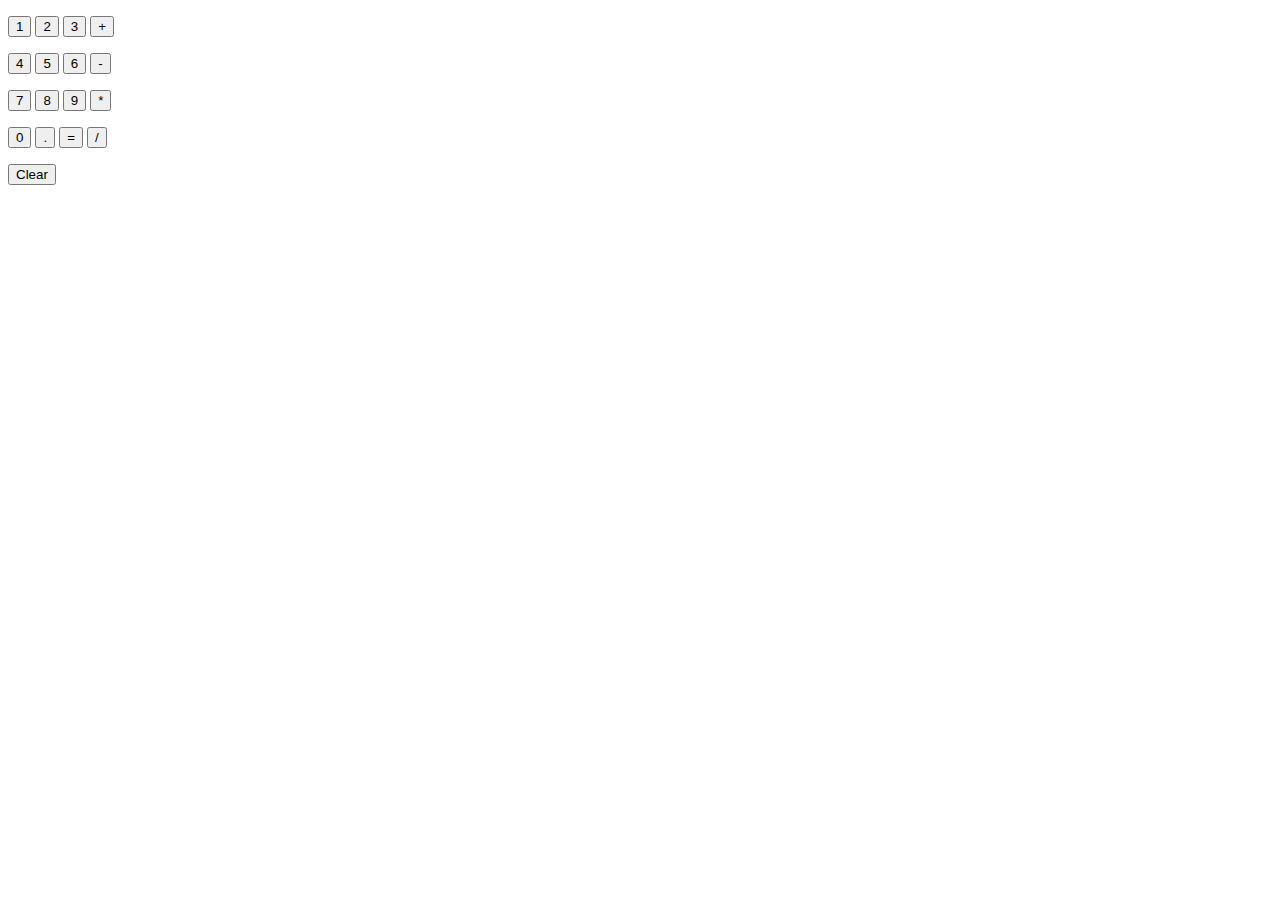
==== calculator/calculator.html @ 8cefae90 "Add calculator project" ====
<!DOCTYPE html>
<html lang="en">
<head>
  <meta charset="UTF-8">
  <title>Calculator</title>
  <meta name="viewport" content="width=device-width, initial-scale=1.0">
</head>
<body>
  <p>
  <button onclick="
    updateCalculation('1');
    ">1</button>
    
  <button onclick="
    updateCalculation('2');
    ">2</button>

  <button onclick="
   updateCalculation('3');
  ">3</button>

  <button onclick="
    updateCalculation(' + ');
  ">+</button>
  </p>

  <p>
    <button onclick="
    updateCalculation('4');
    ">4</button>

  <button onclick="
    updateCalculation('5');
    ">5</button>

  <button onclick="
    updateCalculation('6');
  ">6</button>

  <button onclick="
    updateCalculation(' - ');
  ">-</button>
  </p>

  <p>
    <button onclick="
    updateCalculation('7');
    console.log(calculation);
    ">7</button>

  <button onclick="
      updateCalculation('8');
    ">8</button>

  <button onclick="
    updateCalculation('9');
  ">9</button>

  <button onclick="
    updateCalculation(' * ');
  ">*</button>
  </p>

  <p>
    <button onclick="
   updateCalculation('0');
    ">0</button>
  <button onclick="
    updateCalculation('.');
    ">.</button>

  <button onclick="
  calculation = eval(calculation);
  console.log(calculation);

   ">=</button>
  <button onclick="
   updateCalculation(' / ');
  ">/</button>

  </p>
  <button onclick="
    calculation = '';
    console.log(`Cleared ${calculation}`);
    localStorage.setItem('calculation', calculation);
  ">
    Clear
  </button>

  
  <script>
    let calculation = localStorage.getItem('calculation') || '';

    console.log(calculation);

    function updateCalculation(value) {
      calculation += value;
      console.log(calculation);

      localStorage.setItem('calculation', calculation);
    }
  </script>
</body>
</html>
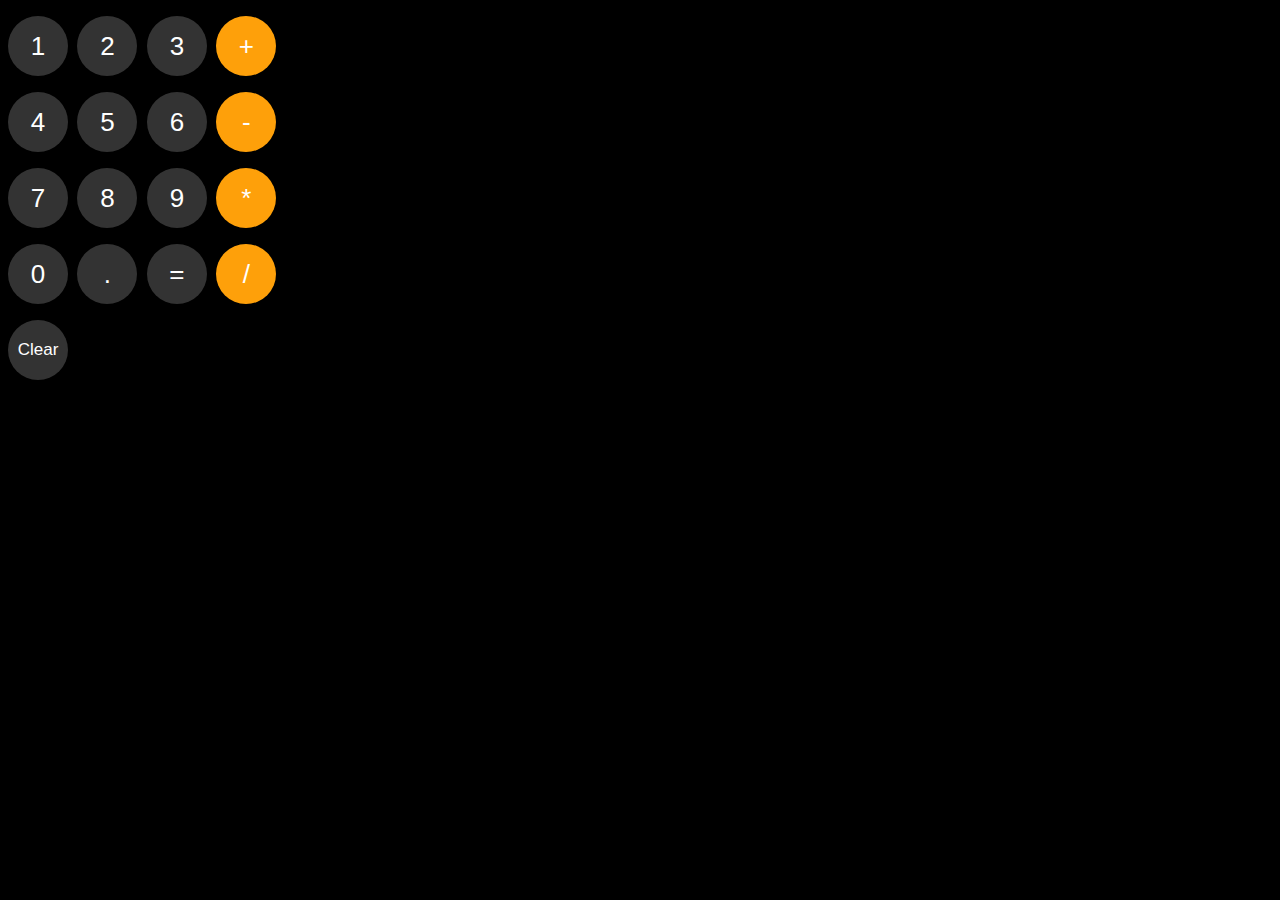
==== commit 19bed952: "add css style to the page and move css and javascript to its own file" ====
--- a/calculator/calculator.html
+++ b/calculator/calculator.html
@@ -4,101 +4,99 @@
   <meta charset="UTF-8">
   <title>Calculator</title>
   <meta name="viewport" content="width=device-width, initial-scale=1.0">
+  <title>Calculator</title>
+  <link rel="stylesheet" href="styles/calculator.css">
 </head>
 <body>
+  <p class="js-calculation calculation"></p>
+
   <p>
-  <button onclick="
-    updateCalculation('1');
-    ">1</button>
+   <button class="calculator-button gray-button" onclick="
+        updateCalculation('1');
+      ">1</button>
+
     
-  <button onclick="
-    updateCalculation('2');
-    ">2</button>
+    <button class="calculator-button gray-button" onclick="
+      updateCalculation('2');
+      ">2</button>
 
-  <button onclick="
-   updateCalculation('3');
-  ">3</button>
+    <button class="calculator-button gray-button" onclick="
+      updateCalculation('3');
+      ">3</button>
 
-  <button onclick="
-    updateCalculation(' + ');
-  ">+</button>
+    <button class="calculator-button orange-button" onclick="
+      updateCalculation(' + ');
+      ">+</button>
   </p>
 
   <p>
-    <button onclick="
-    updateCalculation('4');
-    ">4</button>
+    <button class="calculator-button gray-button" onclick="
+        updateCalculation('4');
+      ">4</button>
 
-  <button onclick="
-    updateCalculation('5');
+    <button class="calculator-button gray-button" onclick="
+      updateCalculation('5');
     ">5</button>
 
-  <button onclick="
-    updateCalculation('6');
-  ">6</button>
+    <button class="calculator-button gray-button" onclick="
+      updateCalculation('6');
+    ">6</button>
 
-  <button onclick="
-    updateCalculation(' - ');
-  ">-</button>
+    <button class="calculator-button orange-button" onclick="
+      updateCalculation(' - ');
+    ">-</button>
   </p>
 
   <p>
-    <button onclick="
-    updateCalculation('7');
-    console.log(calculation);
+  <button class="calculator-button gray-button" onclick="
+      updateCalculation('7');
     ">7</button>
 
-  <button onclick="
+    <button class="calculator-button gray-button" onclick="
       updateCalculation('8');
     ">8</button>
 
-  <button onclick="
-    updateCalculation('9');
-  ">9</button>
+    <button class="calculator-button gray-button" onclick="
+      updateCalculation('9');
+    ">9</button>
 
-  <button onclick="
-    updateCalculation(' * ');
-  ">*</button>
-  </p>
+    <button class="calculator-button orange-button" onclick="
+      updateCalculation(' * ');
+    ">*</button>
+</p>
 
   <p>
-    <button onclick="
-   updateCalculation('0');
+  <button class="calculator-button gray-button" onclick="
+      updateCalculation('0');
     ">0</button>
-  <button onclick="
-    updateCalculation('.');
+
+    <button class="calculator-button gray-button" onclick="
+      updateCalculation('.');
     ">.</button>
 
-  <button onclick="
-  calculation = eval(calculation);
-  console.log(calculation);
+    <button class="calculator-button gray-button" onclick="
+      calculation = eval(calculation);
 
-   ">=</button>
-  <button onclick="
-   updateCalculation(' / ');
-  ">/</button>
+      displayCalculation();
+
+      localStorage.setItem('calculation', calculation);
+    ">=</button>
+
+    <button class="calculator-button orange-button" onclick="
+      updateCalculation(' / ');
+    ">/</button>
 
   </p>
-  <button onclick="
+  <button class="calculator-button gray-button clear-button" onclick="
     calculation = '';
-    console.log(`Cleared ${calculation}`);
+
+    displayCalculation();
+
     localStorage.setItem('calculation', calculation);
-  ">
-    Clear
+  ">Clear</button>
   </button>
 
   
-  <script>
-    let calculation = localStorage.getItem('calculation') || '';
-
-    console.log(calculation);
-
-    function updateCalculation(value) {
-      calculation += value;
-      console.log(calculation);
-
-      localStorage.setItem('calculation', calculation);
-    }
-  </script>
+  <script src="scripts/calculator.js"></script>
 </body>
 </html>--- a/calculator/styles/calculator.css
+++ b/calculator/styles/calculator.css
@@ -0,0 +1,35 @@
+body {
+  font-family: Arial;
+  background-color: rgb(0, 0, 0);
+}
+
+.calculation {
+  color: white;
+  font-size: 45px;
+  margin-top: 15px;
+  margin-bottom: 5px;
+}
+
+.calculator-button {
+  height: 60px;
+  width: 60px;
+  border-radius: 60px;
+  border: none;
+  font-size: 26px;
+  cursor: pointer;
+  margin-right: 5px;
+}
+
+.gray-button {
+  background-color: rgb(51, 51, 51);
+  color: white;
+}
+
+.orange-button {
+  background-color: rgb(254, 160, 10);
+  color: white;
+}
+
+.clear-button {
+  font-size: 17px;
+}